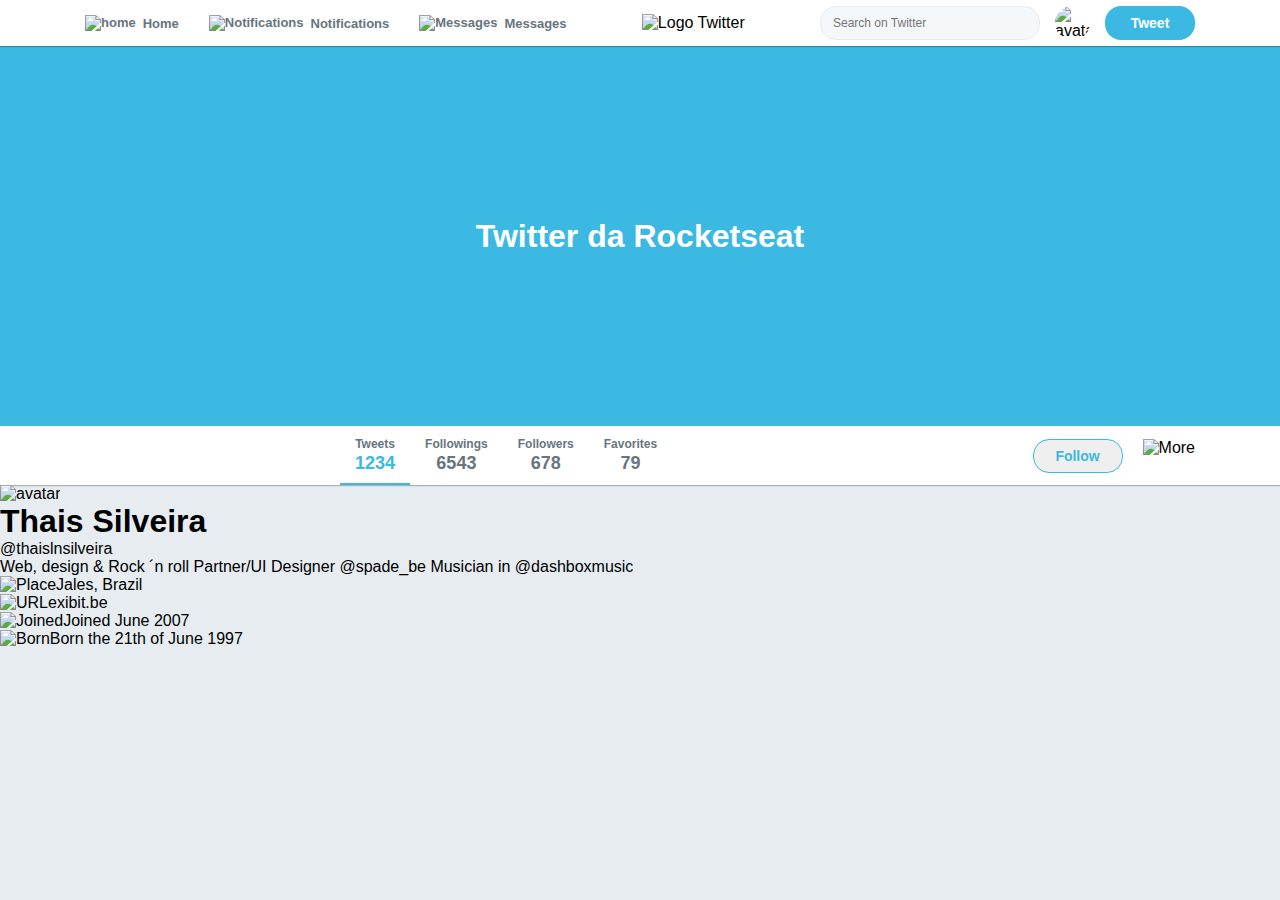
==== twitter/index.html @ e96ffdca "feat: add profile aside" ====
<!DOCTYPE html>
<html lang="en">
<head>
  <meta charset="UTF-8">
  <meta http-equiv="X-UA-Compatible" content="IE=edge">
  <meta name="viewport" content="width=device-width, initial-scale=1.0">
  <title>Twitter</title>

  <link rel="stylesheet" href="style.css">
</head>
<body>
  <header id="main-header">
    <div class="content">
      <nav>
        <ul>
          <li>
            <img src="/images/home.svg" alt="home">
            Home
          </li>
          <li>
            <img src="/images/notification.svg" alt="Notifications">
            Notifications
          </li>
          <li>
            <img src="/images/message.svg" alt="Messages">
            Messages
          </li>
        </ul>
      </nav>
      <img src="/images/logo.svg" alt="Logo Twitter">
    
      <div class="side">
        <input type="text" placeholder="Search on Twitter">
        <img src="/images/avatar.png" alt="avatar">
        <button>Tweet</button>
      </div> 
    </div> 
</header>
<div class="banner">
  <h1>Twitter da Rocketseat</h1>
</div>
<div class="bar">
  <div class="content">
    <ul>
      <li class="active">
        <span>Tweets</span>
        <strong>1234</strong>
      </li>
      <li>
        <span>Followings</span>
        <strong>6543</strong>
      </li>
      <li>
        <span>Followers</span>
        <strong>678</strong>
      </li>
      <li>
        <span>Favorites</span>
        <strong>79</strong>
      </li>
    </ul>
    <div class="actions">
      <button>Follow</button>
      <img src="/images/more.svg" alt="More">
    </div>
  </div>
</div>


<div class="wrapper-content">
  <aside class="profile">
    <img src="/images/avatar.png" alt="avatar">
    <h1>Thais Silveira</h1>
    <span>@thaislnsilveira</span>
    <p>
      Web, design & Rock ´n roll Partner/UI Designer @spade_be
      Musician in @dashboxmusic
    </p>
    <ul>
      <li><img src="/images/place.svg" alt="Place">Jales, Brazil</li>
      <li><img src="/images/url.svg" alt="URL">exibit.be</li>
      <li><img src="/images/joined.svg" alt="Joined">Joined June 2007</li>
      <li><img src="/images/born.svg" alt="Born">Born the 21th of June 1997</li>
      <!-- 04:56 -->
    </ul>
  </aside>
  <section class="timeline">
  </section>
  <aside class="widgets">
  </aside> 
</div>
</body>
</html>
---- twitter/style.css ----
* {
  margin: 0;
  padding: 0;
  box-sizing: border-box;
}

body {
  background: #e6ecf0;
  font-family: 'Helvetica Neue', 'Helvetica', Arial, sans-serif;
  text-rendering: optimizeLegibility !important;
  -webkit-font-smoothing: antialiased !important;
}

input, button {
  outline: 0;
}


.content {
  max-width: 1170px;
  margin: 0 auto;
  padding: 0 30px;
}

header#main-header .content {
  display: flex;
  align-items: center;
  justify-content: space-between;
  height: 100%;
}

header#main-header {  
  height: 46px;
  background: #fff;
  box-shadow: 0 1px 1px rgba(0, 0, 0, 0.25);
  position: relative;
  z-index: 1;

}

header#main-header nav ul {
  display: flex;
  list-style: none;
}

header#main-header nav ul li {
  display: flex;
  align-items: center;
  font-size: 13px;
  color: #667580;
  font-weight: bold;

  margin-left: 30px;
}

header#main-header nav ul li:first-child {
  margin: 0;
}

header#main-header nav ul li img  {
  margin-right: 7px;
}

header#main-header div.side {
  display: flex;
}

header#main-header div.side input {
  width: 220px;
  border: 1px solid #e6ecf0;
  height: 34px;
  padding: 0 30px 0 12px;
  border-radius: 16px;
  color: #667581;
  font-size: 12px;
  background: #f5f8fa url('/images/search.svg') no-repeat 190px center;
}

header#main-header div.side img{
  height: 34px;
  width: 35px;
  border-radius: 50%;
  margin: 0 15px;
}

header#main-header div.side button {
  height: 34px;
  background: #3bb9e3;


  display: flex;
  align-items: center;
  justify-content: center;

  width: 90px;
  font-weight: bold;
  font-size: 14px;
  color: #fff;
  border: 0;
  border-radius: 16px;
}

div.banner {
  height: 380px;
  width: 100%;
  background: #3bb9e3;

  display: flex;
  align-items: center;
  justify-content: center;

  color: #fff
}

div.bar {
  height: 59px;
  background: #fff;
  box-shadow: 0 1px 1px rgba(0, 0, 0, 0.25);
}

div.bar .content {
  display: flex;
  justify-content: space-between;
  align-items: center;
  padding-left: 285px;
  height: 100%;
}

div.bar .content ul {
  display: flex;
  list-style: none;
  height: 100%;
}

div.bar .content ul li {
  display: flex;
  flex-direction: column;
  justify-content: center;
  align-items: center;
  padding: 0 15px;
  position: relative;
}

div.bar .content ul li.active::after {
  content: '';
  width: 100%;
  height: 2px;
  position: absolute;
  bottom: 0;
  left: 0;
  background: #3bb9e3;
 
}

div.bar .content ul li span{
  color: #667580;
  font-size: 12px;
  font-weight: bold;
}

div.bar .content ul li strong{
  color: #667580;
  font-size: 18px;
  font-weight: bold;
  margin-top: 2px;
}

div.bar .content ul li.active strong {
  color: #3bb9e3;
}

div.bar .content .actions {
  display: flex;
}

div.bar .content .actions button {
  height: 34px;

  display: flex;
  align-items: center;
  justify-content: center;

  width: 90px;
  font-weight: bold;
  font-size: 14px;
  color: #3bb9e3;
  border: 1px solid #3bb9e3; 
  border-radius: 16px;

  margin-right: 20px;
}
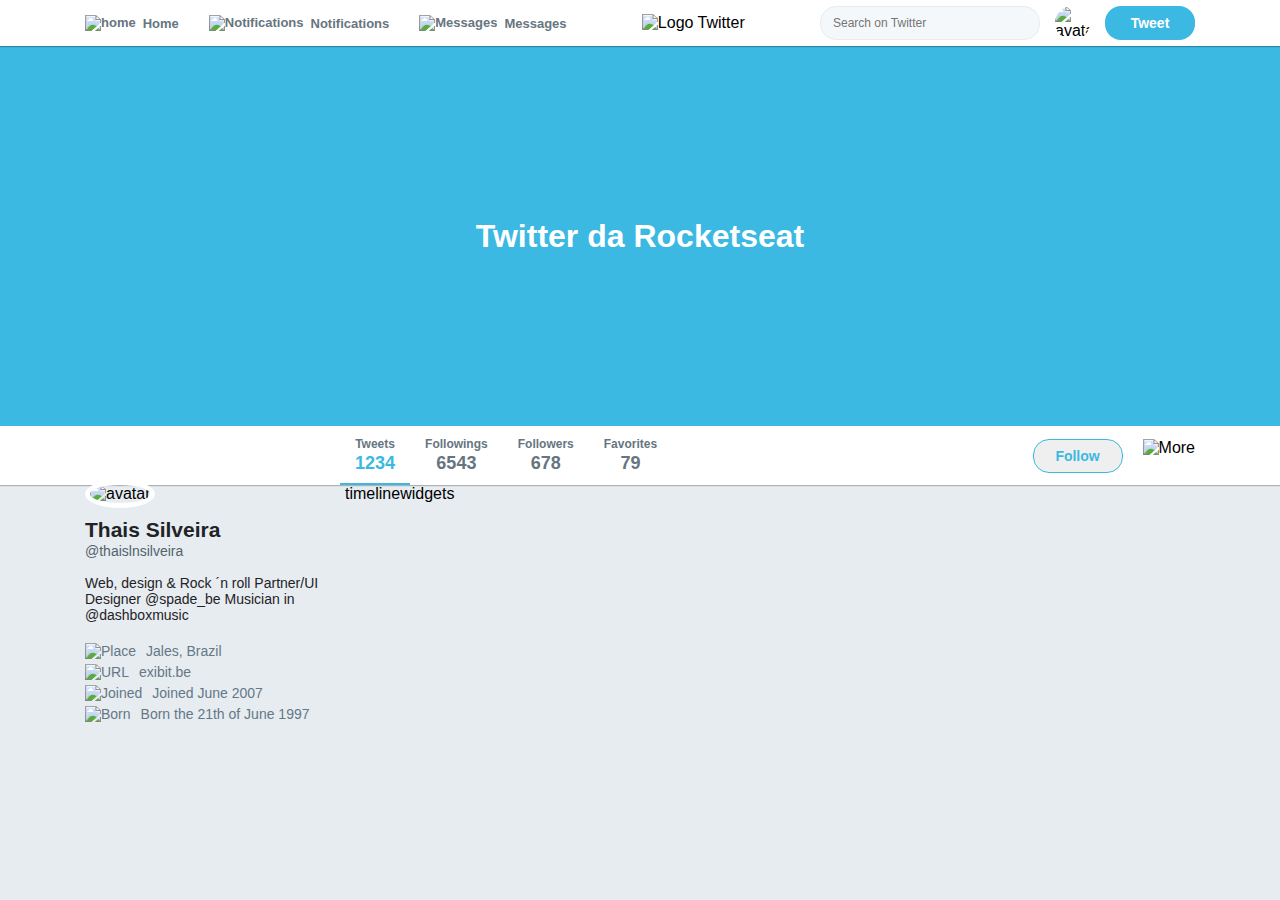
==== commit 59a1b883: "style? add profile style" ====
--- a/twitter/index.html
+++ b/twitter/index.html
@@ -67,9 +67,9 @@
 </div>
 
 
-<div class="wrapper-content">
+<div class="wrapper-content content">
   <aside class="profile">
-    <img src="/images/avatar.png" alt="avatar">
+    <img class="avatar" src="/images/avatar.png" alt="avatar">
     <h1>Thais Silveira</h1>
     <span>@thaislnsilveira</span>
     <p>
@@ -81,12 +81,13 @@
       <li><img src="/images/url.svg" alt="URL">exibit.be</li>
       <li><img src="/images/joined.svg" alt="Joined">Joined June 2007</li>
       <li><img src="/images/born.svg" alt="Born">Born the 21th of June 1997</li>
-      <!-- 04:56 -->
     </ul>
   </aside>
   <section class="timeline">
+    timeline
   </section>
   <aside class="widgets">
+    widgets
   </aside> 
 </div>
 </body>
--- a/twitter/style.css
+++ b/twitter/style.css
@@ -190,3 +190,60 @@
   margin-right: 20px;
 }
 
+div.wrapper-content  {
+  display: flex;
+}
+
+div.wrapper-content  aside.profile {
+  width: 260px;
+}
+
+div.wrapper-content  aside.profile img.avatar{
+  width: 200px;
+  height: 200px;
+  border-radius: 50%;
+  border: 5px solid #fff;
+  margin-top: -130px;
+}
+
+div.wrapper-content  aside.profile h1 {
+  font-size: 21px;
+  color: #1f2226;
+  margin-top: 10px;
+}
+
+div.wrapper-content  aside.profile span {
+  font-size: 14px;
+  color: #53626c;
+}
+
+div.wrapper-content  aside.profile p {
+  font-size: 14px;
+  color: #1f2226;
+  margin-top: 15px;
+}
+
+div.wrapper-content  aside.profile ul {
+  margin-top: 20px;
+  list-style: none;
+}
+
+div.wrapper-content  aside.profile li {
+  font-size: 14px;
+  color: #657786;
+
+  display: flex;
+  align-items: center;
+
+  margin-top: 5px;
+}
+
+div.wrapper-content  aside.profile li:first-child {
+  margin: 0;
+}
+
+div.wrapper-content  aside.profile li img{
+  margin-right: 10px;
+}
+
+/* //10:59 */
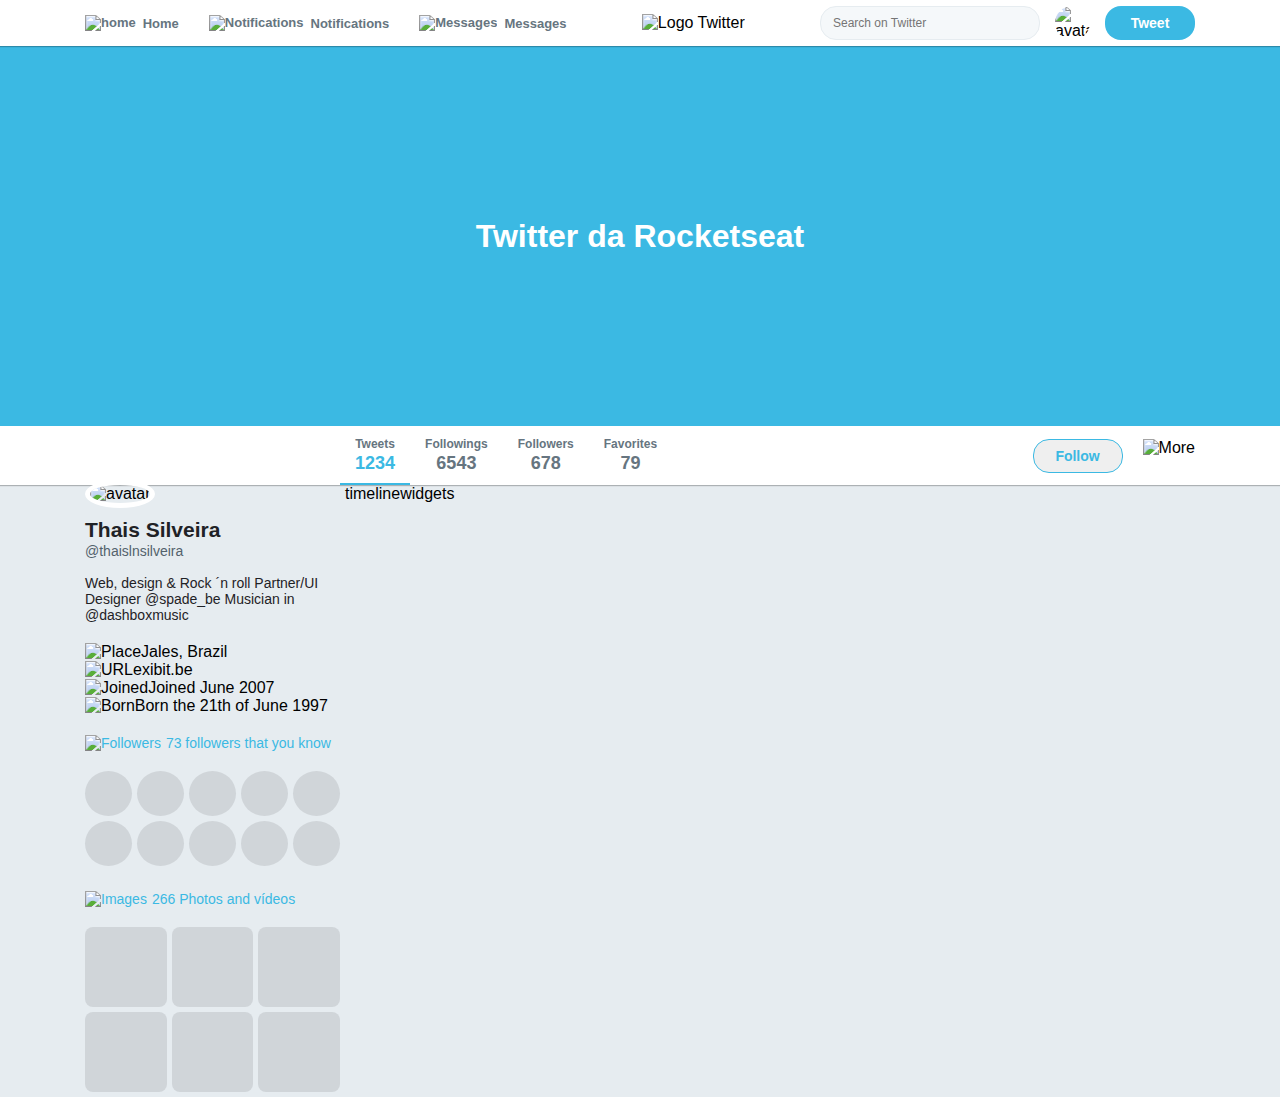
==== commit 6c085dd7: "style: finishing profile" ====
--- a/twitter/index.html
+++ b/twitter/index.html
@@ -12,7 +12,7 @@
   <header id="main-header">
     <div class="content">
       <nav>
-        <ul>
+        <ul class="list">
           <li>
             <img src="/images/home.svg" alt="home">
             Home
@@ -82,6 +82,34 @@
       <li><img src="/images/joined.svg" alt="Joined">Joined June 2007</li>
       <li><img src="/images/born.svg" alt="Born">Born the 21th of June 1997</li>
     </ul>
+
+    <div class="widget followers">
+      <strong> <img src="/images/followers.svg" alt="Followers"> 73 followers that you know</strong>
+      <ul>
+        <li></li>
+        <li></li>
+        <li></li>
+        <li></li>
+        <li></li>
+        <li></li>
+        <li></li>
+        <li></li>
+        <li></li>
+        <li></li>
+      </ul>
+    </div>
+
+    <div class="widget images">
+      <strong> <img src="/images/images.svg" alt="Images"> 266 Photos and vídeos</strong>
+      <ul>
+        <li></li>
+        <li></li>
+        <li></li>
+        <li></li>
+        <li></li>
+        <li></li>        
+      </ul>
+    </div>
   </aside>
   <section class="timeline">
     timeline
--- a/twitter/style.css
+++ b/twitter/style.css
@@ -228,7 +228,7 @@
   list-style: none;
 }
 
-div.wrapper-content  aside.profile li {
+div.wrapper-content  aside.profile ul.list li {
   font-size: 14px;
   color: #657786;
 
@@ -238,12 +238,62 @@
   margin-top: 5px;
 }
 
-div.wrapper-content  aside.profile li:first-child {
+div.wrapper-content  aside.profile ul.list li:first-child {
   margin: 0;
 }
 
-div.wrapper-content  aside.profile li img{
+div.wrapper-content  aside.profile ul.list li img{
   margin-right: 10px;
 }
 
-/* //10:59 */
+div.wrapper-content  aside.profile .widget {
+  margin-top: 20px;
+}
+
+div.wrapper-content  aside.profile .widget strong {
+  font-weight: normal;
+  color: #3bb9e3;
+  font-size: 14px;
+  display: flex;
+  align-items: center;
+}
+
+div.wrapper-content  aside.profile .widget strong img {
+  margin-right: 5px;
+}
+
+div.wrapper-content  aside.profile .followers ul {
+  list-style: none;
+  display: flex;
+  flex-wrap: wrap;
+  align-content: flex-start;
+  align-items: flex-start;
+}
+
+div.wrapper-content  aside.profile .followers ul li {
+  width: 45px;
+  height: 45px;
+  background: #d0d5d9;
+  border-radius: 50%;
+  flex: 1 0 auto;
+  margin: 0 5px 5px 0;
+}
+
+div.wrapper-content  aside.profile .images ul {
+  list-style: none;
+  display: flex;
+  flex-wrap: wrap;
+  align-content: flex-start;
+  align-items: flex-start;
+}
+
+div.wrapper-content  aside.profile .images ul li {
+  width: 80px;
+  height: 80px;
+  background: #d0d5d9;
+  border-radius: 8px;
+  flex: 1 0 auto;
+  margin: 0 5px 5px 0;
+}
+
+
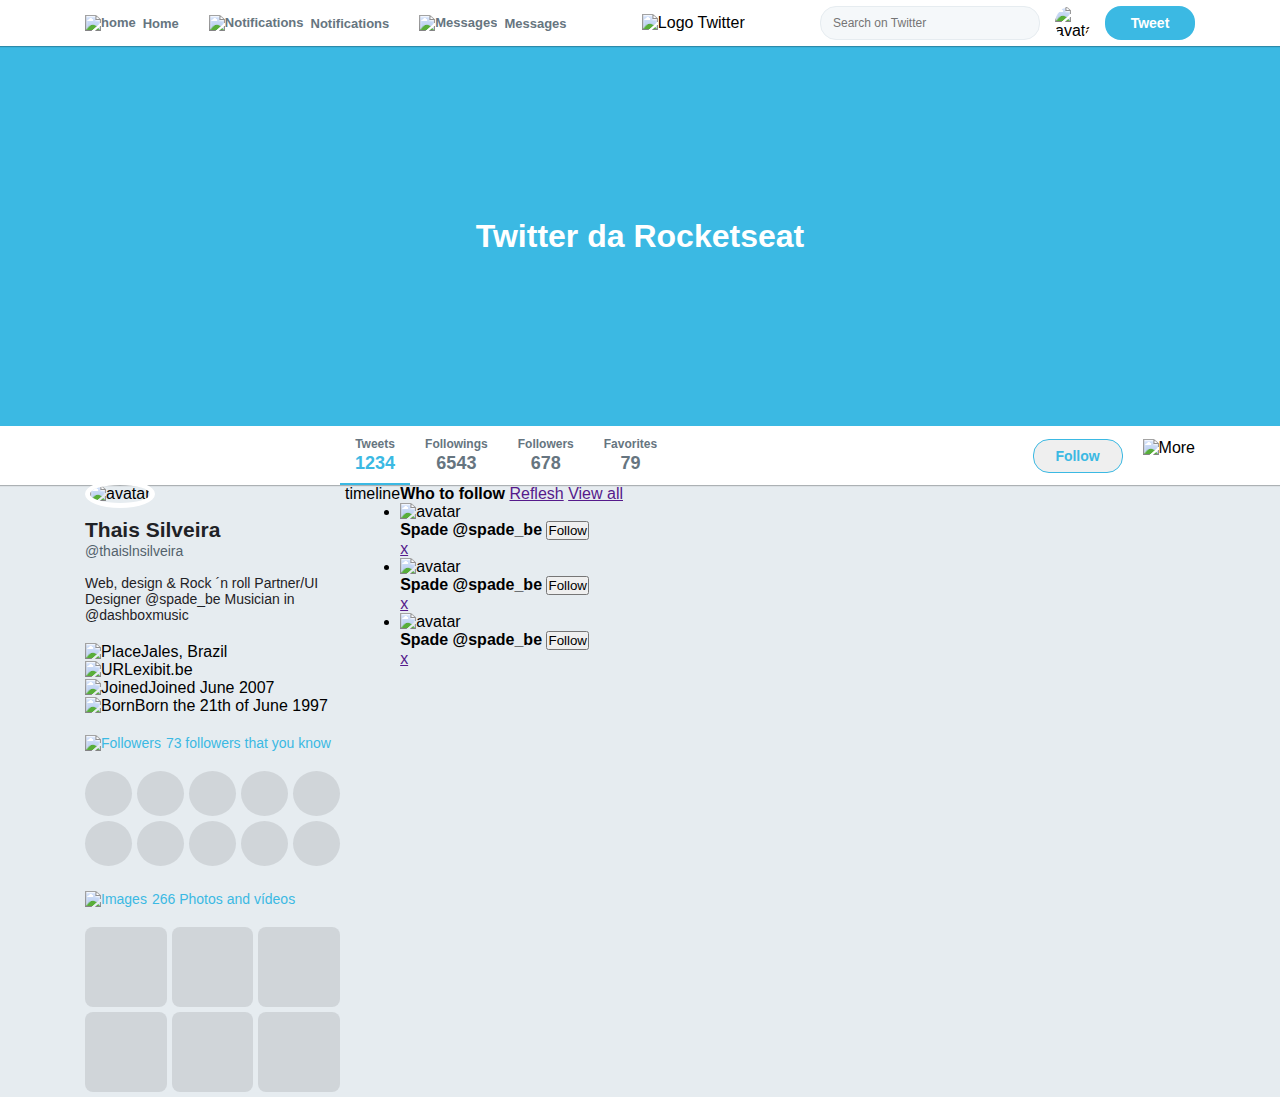
==== commit a75f3fcb: "feat: add widgets" ====
--- a/twitter/index.html
+++ b/twitter/index.html
@@ -115,7 +115,49 @@
     timeline
   </section>
   <aside class="widgets">
-    widgets
+    <div class="widget follow">
+      <div class="title">
+          <strong>Who to follow</strong>
+          <a href="">Reflesh</a>
+          <a href="">View all</a>
+      </div>
+      <ul>
+        <li>
+          <div class="profile">
+            <img src="/images//avatar.png" alt="avatar">
+            <div class="info">
+              <strong>Spade <span>@spade_be</span></strong>
+              <button>Follow</button>
+            </div>
+          </div>
+          <a href="">x</a>         
+        </li>
+         <li>
+          <div class="profile">
+            <img src="/images//avatar.png" alt="avatar">
+            <div class="info">
+              <strong>Spade <span>@spade_be</span></strong>
+              <button>Follow</button>
+            </div>
+          </div>
+          <a href="">x</a>         
+        </li>
+         <li>
+          <div class="profile">
+            <img src="/images//avatar.png" alt="avatar">
+            <div class="info">
+              <strong>Spade <span>@spade_be</span></strong>
+              <button>Follow</button>
+            </div>
+          </div>
+          <a href="">x</a>         
+        </li>
+        <!-- 05:31 -->
+      </ul>
+    </div>
+     <div class="widget trends">
+
+    </div>
   </aside> 
 </div>
 </body>
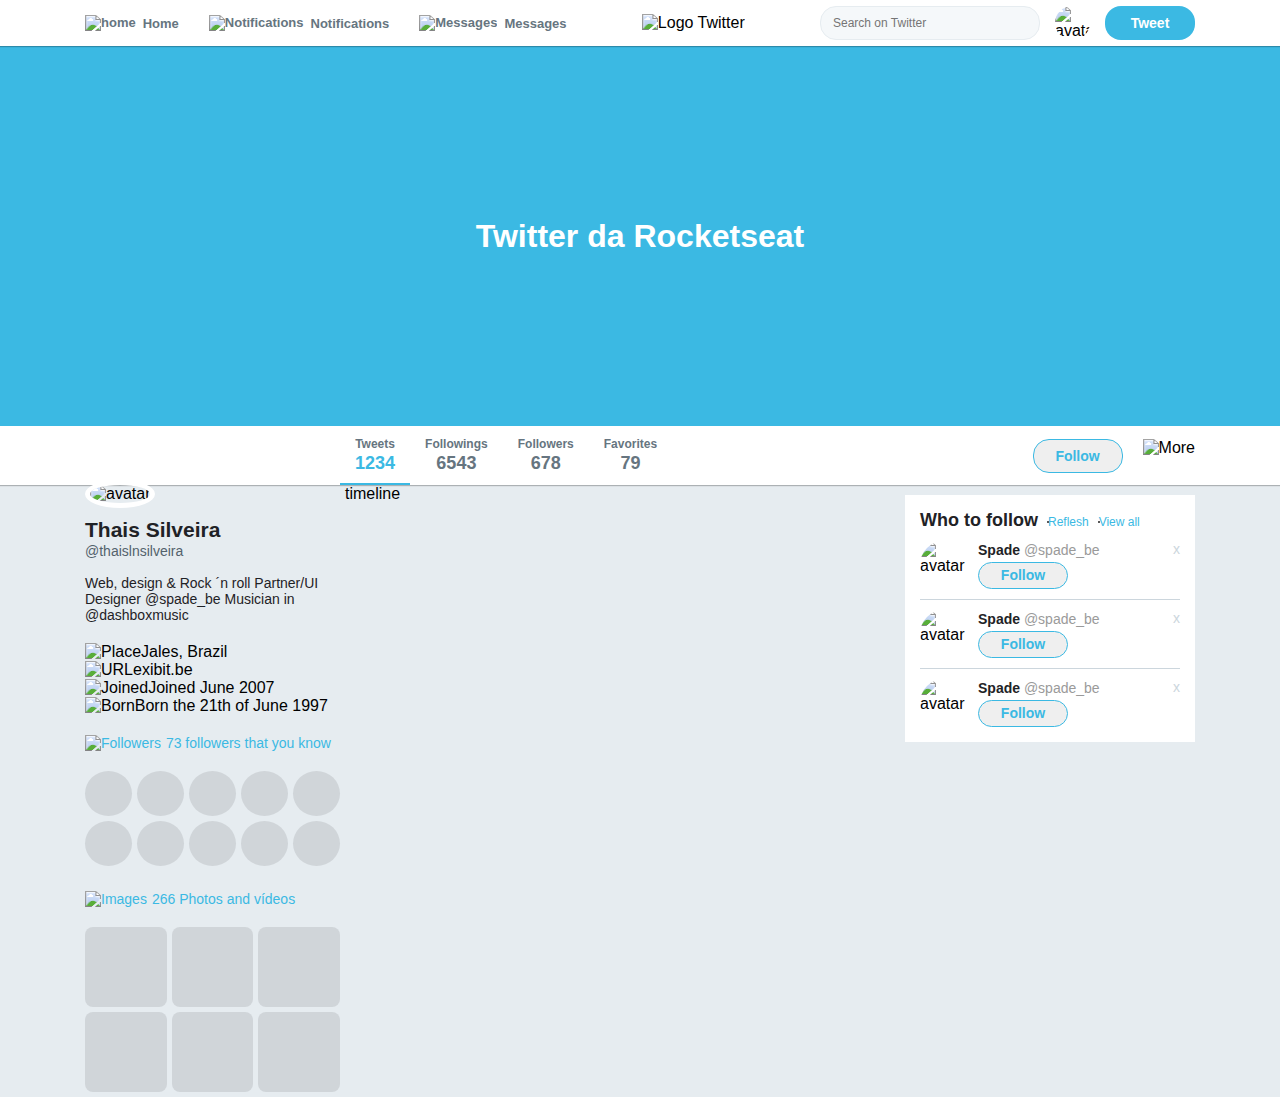
==== commit c37a15fb: "style: add profile" ====
--- a/twitter/index.html
+++ b/twitter/index.html
@@ -155,9 +155,6 @@
         <!-- 05:31 -->
       </ul>
     </div>
-     <div class="widget trends">
-
-    </div>
   </aside> 
 </div>
 </body>
--- a/twitter/style.css
+++ b/twitter/style.css
@@ -296,4 +296,121 @@
   margin: 0 5px 5px 0;
 }
 
-
+div.wrapper-content .timeline {
+  flex: 1;
+}  
+
+div.wrapper-content aside.widgets {
+  width: 290px;
+  margin-top: 10px;
+}
+
+div.wrapper-content aside.widgets .widget {
+  background: #fff;
+  padding: 15px;
+}
+
+div.wrapper-content aside.widgets .widget .title {
+  display: flex;
+  align-items: baseline;
+}
+
+div.wrapper-content aside.widgets .widget .title strong {
+ font-size: 18px;
+ color: #1f2226;
+}
+
+div.wrapper-content aside.widgets .widget .title a {
+  color: #3bb9e3;
+  font-size: 12px;
+  text-decoration: none;
+  position: relative;
+  padding-left: 10px;
+}
+
+div.wrapper-content aside.widgets .widget .title a::before {
+  content: '';
+  width: 2px;
+  height: 2px;
+  border-radius: 50%;
+  margin-left: 5px;
+  margin-right: 5px;
+  background: #222;
+  position: absolute;
+  left: 4px;
+  top: 6px;
+}
+
+div.wrapper-content aside.widgets .follow ul {
+  list-style: none;
+  margin-top: 10px;
+}
+
+div.wrapper-content aside.widgets .follow ul li {
+  display: flex;
+  justify-content: space-between;
+  border-bottom: 1px solid #ccd6dd;
+  padding-bottom: 10px;
+  margin-bottom: 10px;
+}
+
+div.wrapper-content aside.widgets .follow ul li:last-child {
+  margin-bottom: 0;
+  padding-bottom: 0;
+  border: 0;
+}
+
+div.wrapper-content aside.widgets .follow ul li .profile {
+  display: flex;
+  align-items: center;
+}
+
+div.wrapper-content aside.widgets .follow ul li .profile img {
+  width: 48px;
+  height: 48px;
+  border-radius: 50%;
+}
+
+div.wrapper-content aside.widgets .follow ul li .profile .info {
+  margin-left: 10px;
+  display: flex;
+  flex-direction: column;
+}
+
+div.wrapper-content aside.widgets .follow ul li .profile .info strong {
+  font-size: 14px;
+  color: #1f2326;
+}
+
+div.wrapper-content aside.widgets .follow ul li .profile .info strong span {
+  font-weight: normal;
+  color: #9a9a9a;
+}
+
+div.wrapper-content aside.widgets .follow ul li .profile .info button {
+  
+  height: 27px;
+
+  margin-top: 4px;
+
+  display: flex;
+  align-items: center;
+  justify-content: center;
+
+  width: 90px;
+  font-weight: bold;
+  font-size: 14px;
+  color: #3bb9e3;
+  border: 1px solid #3bb9e3; 
+  border-radius: 16px;
+}
+
+div.wrapper-content aside.widgets .follow ul li > a {
+  color: #ccd6dd;
+  text-decoration: none;
+  font-size: 14px;
+}
+
+
+
+
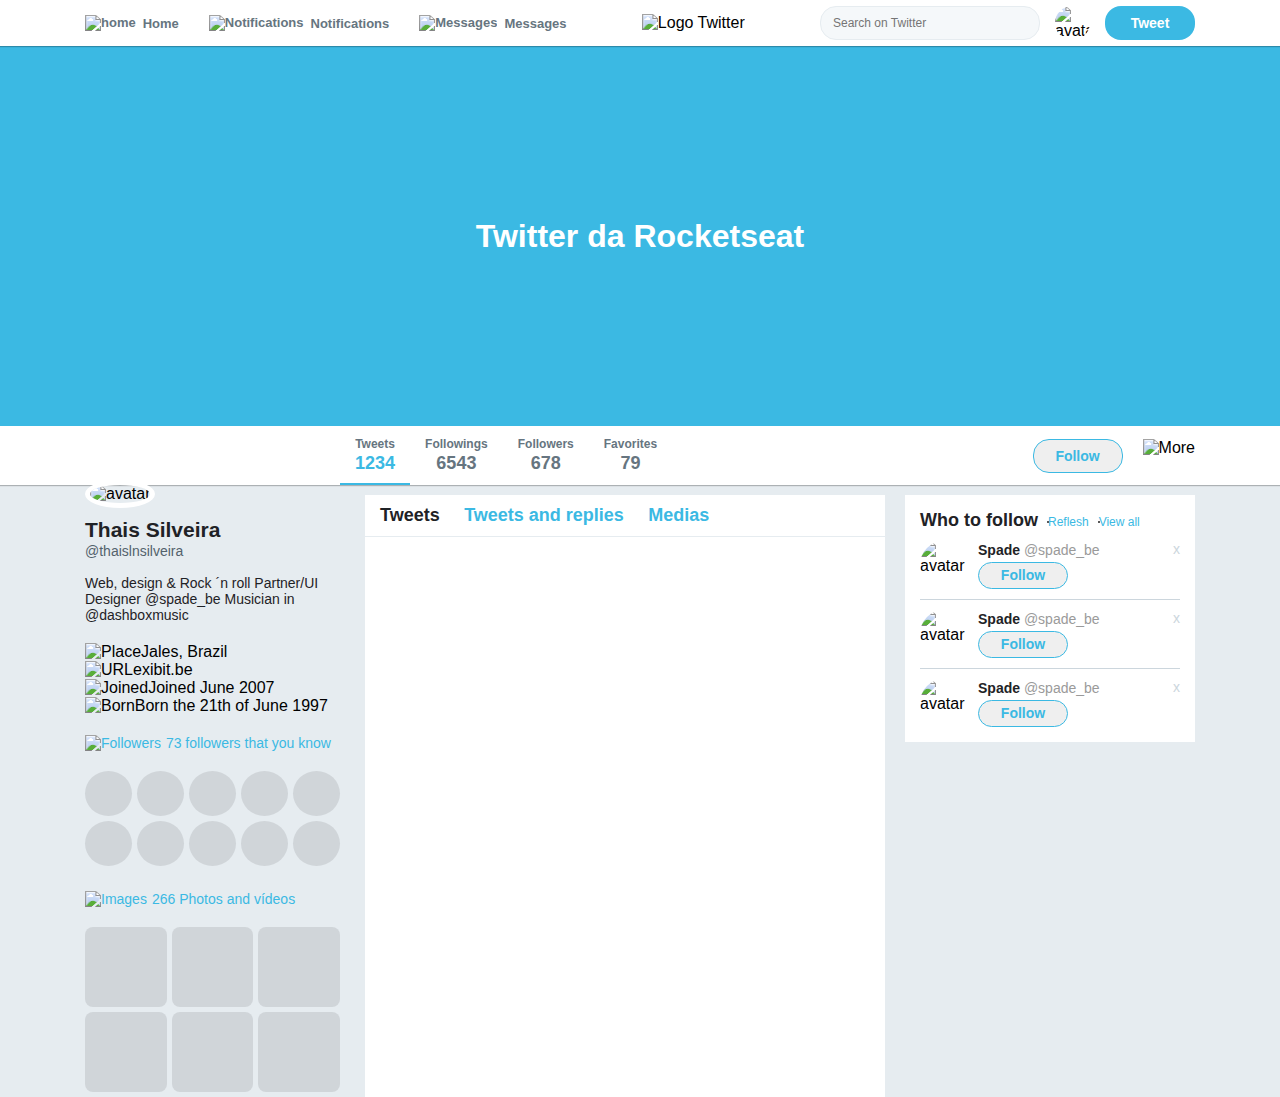
==== commit 236260e2: "feat: add nav" ====
--- a/twitter/index.html
+++ b/twitter/index.html
@@ -112,7 +112,12 @@
     </div>
   </aside>
   <section class="timeline">
-    timeline
+    <nav>
+      <a href="" class="active">Tweets</a>
+      <a href="">Tweets and replies</a>
+      <a href="">Medias</a>
+    </nav>
+    <!-- 03:34 -->
   </section>
   <aside class="widgets">
     <div class="widget follow">
@@ -152,7 +157,6 @@
           </div>
           <a href="">x</a>         
         </li>
-        <!-- 05:31 -->
       </ul>
     </div>
   </aside> 
--- a/twitter/style.css
+++ b/twitter/style.css
@@ -298,6 +298,29 @@
 
 div.wrapper-content .timeline {
   flex: 1;
+  background: #fff;
+  margin: 10px 20px 0;
+}  
+
+div.wrapper-content .timeline nav {
+  border-bottom: 1px solid #e6ecf0;
+  padding: 10px 15px;
+}  
+ 
+div.wrapper-content .timeline nav a {
+ text-decoration: none;
+ color: #3bb9e3;
+ font-size: 18px;
+ font-weight: bold;
+ margin-left: 20px;
+}  
+
+div.wrapper-content .timeline nav a:first-child {
+ margin: 0;
+}  
+
+div.wrapper-content .timeline nav a.active {
+ color: #1f2226;
 }  
 
 div.wrapper-content aside.widgets {
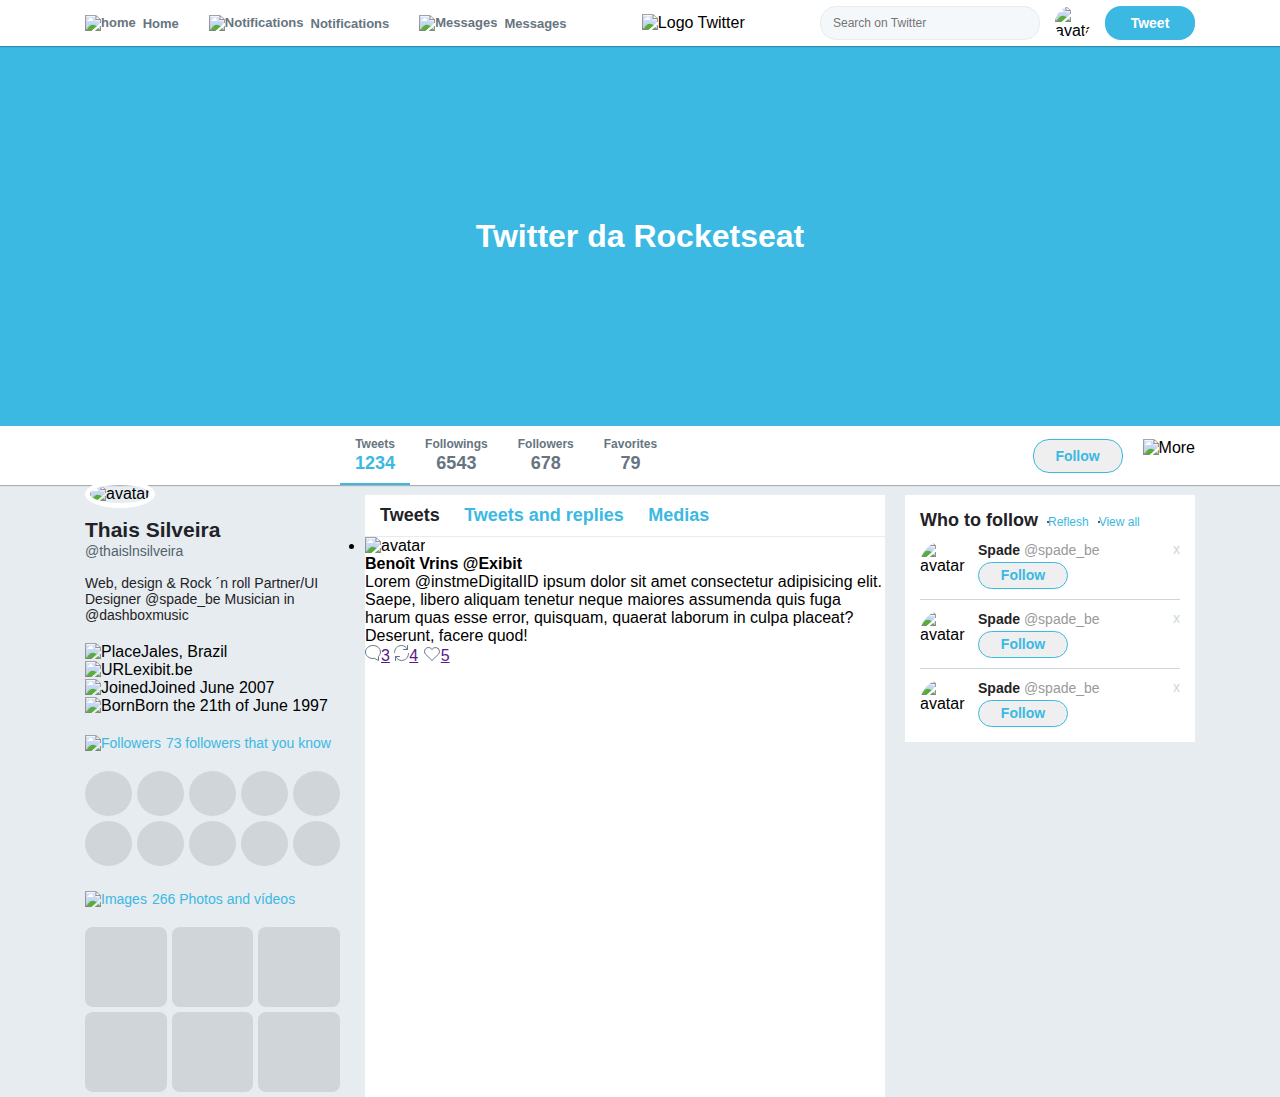
==== commit 61095305: "feat; add ul tweets" ====
--- a/twitter/index.html
+++ b/twitter/index.html
@@ -117,7 +117,26 @@
       <a href="">Tweets and replies</a>
       <a href="">Medias</a>
     </nav>
-    <!-- 03:34 -->
+    <ul class="tweets">
+      <li>
+        <img src="/images/avatar.png" alt="avatar">
+        <div class="info">
+          <strong>Benoît Vrins <span>@Exibit</span> </strong>
+          <p>
+            Lorem @instmeDigitalID ipsum dolor sit amet consectetur adipisicing
+            elit. Saepe, libero aliquam tenetur neque maiores 
+            assumenda quis fuga harum quas esse error, quisquam, 
+            quaerat laborum in culpa placeat? Deserunt, facere quod!
+          </p>
+          <div class="actions">
+            <a href=""> <img src="images/comments.svg" alt="Comments">3</a>
+            <a href=""> <img src="images/retweet.svg" alt="Retweet">4</a>
+            <a href=""> <img src="images/like.svg" alt="Like">5</a>
+          </div>
+        </div>
+      </li>
+    </ul>
+    <!-- 07:35 -->
   </section>
   <aside class="widgets">
     <div class="widget follow">
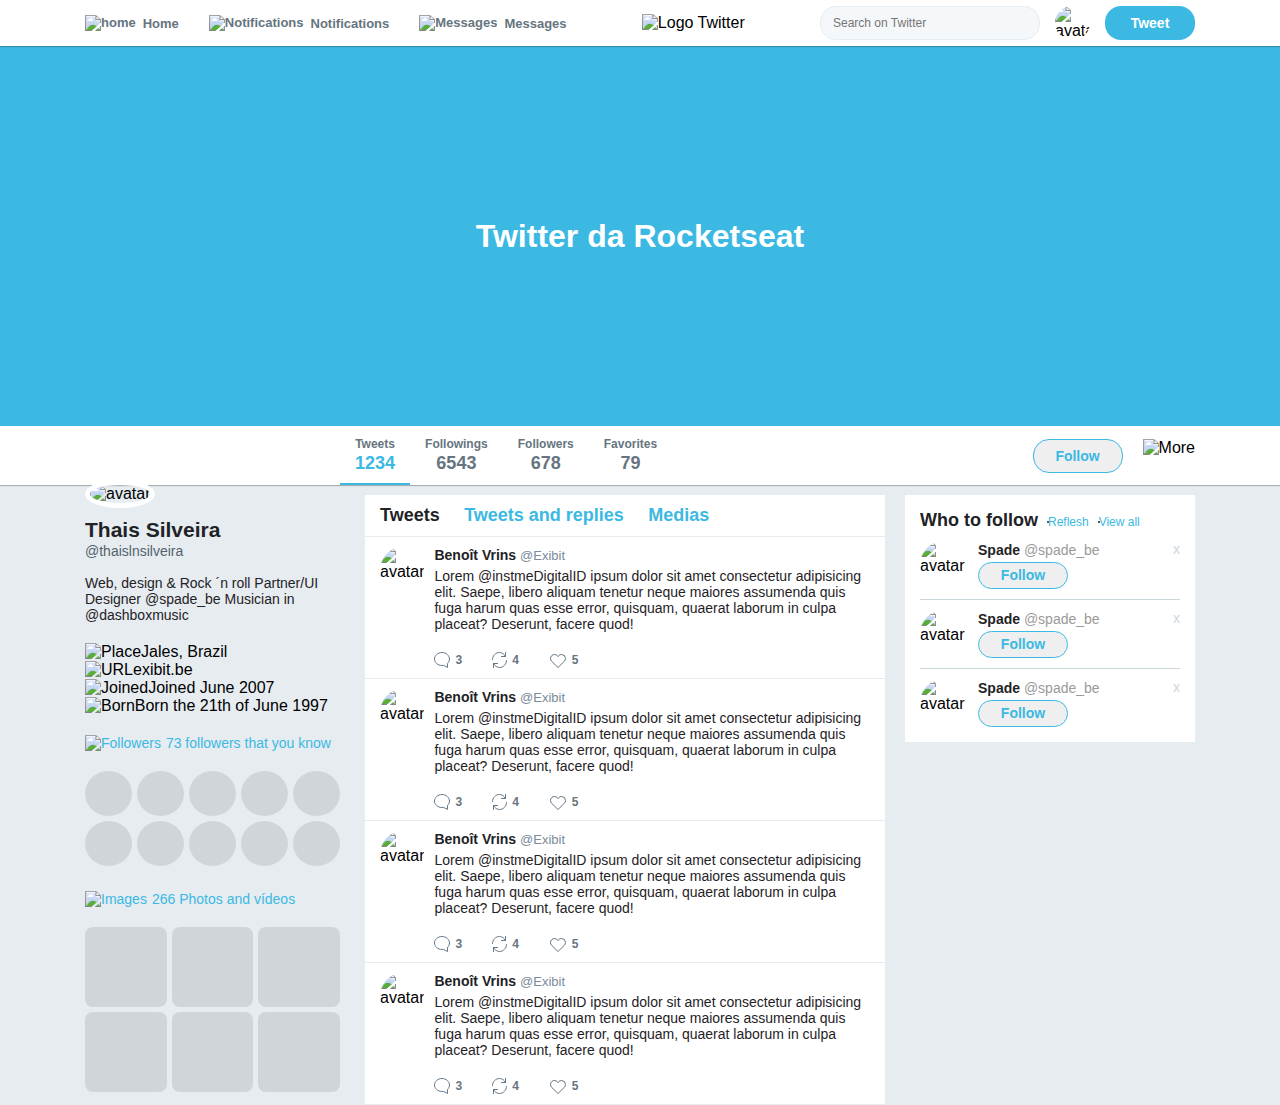
==== commit 634d48f3: "fix: finishing timeline" ====
--- a/twitter/index.html
+++ b/twitter/index.html
@@ -135,8 +135,58 @@
           </div>
         </div>
       </li>
+       <li>
+        <img src="/images/avatar.png" alt="avatar">
+        <div class="info">
+          <strong>Benoît Vrins <span>@Exibit</span> </strong>
+          <p>
+            Lorem @instmeDigitalID ipsum dolor sit amet consectetur adipisicing
+            elit. Saepe, libero aliquam tenetur neque maiores 
+            assumenda quis fuga harum quas esse error, quisquam, 
+            quaerat laborum in culpa placeat? Deserunt, facere quod!
+          </p>
+          <div class="actions">
+            <a href=""> <img src="images/comments.svg" alt="Comments">3</a>
+            <a href=""> <img src="images/retweet.svg" alt="Retweet">4</a>
+            <a href=""> <img src="images/like.svg" alt="Like">5</a>
+          </div>
+        </div>
+      </li>
+       <li>
+        <img src="/images/avatar.png" alt="avatar">
+        <div class="info">
+          <strong>Benoît Vrins <span>@Exibit</span> </strong>
+          <p>
+            Lorem @instmeDigitalID ipsum dolor sit amet consectetur adipisicing
+            elit. Saepe, libero aliquam tenetur neque maiores 
+            assumenda quis fuga harum quas esse error, quisquam, 
+            quaerat laborum in culpa placeat? Deserunt, facere quod!
+          </p>
+          <div class="actions">
+            <a href=""> <img src="images/comments.svg" alt="Comments">3</a>
+            <a href=""> <img src="images/retweet.svg" alt="Retweet">4</a>
+            <a href=""> <img src="images/like.svg" alt="Like">5</a>
+          </div>
+        </div>
+      </li>
+       <li>
+        <img src="/images/avatar.png" alt="avatar">
+        <div class="info">
+          <strong>Benoît Vrins <span>@Exibit</span> </strong>
+          <p>
+            Lorem @instmeDigitalID ipsum dolor sit amet consectetur adipisicing
+            elit. Saepe, libero aliquam tenetur neque maiores 
+            assumenda quis fuga harum quas esse error, quisquam, 
+            quaerat laborum in culpa placeat? Deserunt, facere quod!
+          </p>
+          <div class="actions">
+            <a href=""> <img src="images/comments.svg" alt="Comments">3</a>
+            <a href=""> <img src="images/retweet.svg" alt="Retweet">4</a>
+            <a href=""> <img src="images/like.svg" alt="Like">5</a>
+          </div>
+        </div>
+      </li>
     </ul>
-    <!-- 07:35 -->
   </section>
   <aside class="widgets">
     <div class="widget follow">
--- a/twitter/style.css
+++ b/twitter/style.css
@@ -322,6 +322,69 @@
 div.wrapper-content .timeline nav a.active {
  color: #1f2226;
 }  
+
+div.wrapper-content .timeline ul.tweets {
+ list-style: none;
+}  
+
+div.wrapper-content .timeline ul.tweets li {
+  border-bottom: 1px solid #e6ecf0;
+  padding: 10px 15px;
+  display: flex;
+}  
+
+div.wrapper-content .timeline ul.tweets li > img {
+  width: 48px;
+  height: 48px;
+  border-radius: 50%;
+}
+
+div.wrapper-content .timeline ul.tweets li .info {
+  margin-left: 10px;
+  display: flex;
+  flex-direction: column;
+}
+
+
+div.wrapper-content .timeline ul.tweets li .info strong {
+  font-size: 14px;
+  color:#1f2226;
+}
+
+div.wrapper-content .timeline ul.tweets li .info strong span {
+  font-weight: normal;
+  font-size: 13px;
+  color:#7b8b9a;
+}
+
+div.wrapper-content .timeline ul.tweets li .info p {
+  font-size: 14px;
+  color:#1f2226;
+  margin-top: 5px;
+}
+
+div.wrapper-content .timeline ul.tweets li .actions  {
+  display: flex;
+  margin-top: 20px;
+}
+
+div.wrapper-content .timeline ul.tweets li .actions a {
+  display: flex;
+  align-items: center;
+  text-decoration: none;
+  color: #667580;
+  font-weight: bold;
+  font-size: 12px;
+  margin-left: 30px;
+}
+
+div.wrapper-content .timeline ul.tweets li .actions a:first-child {
+  margin-left: 0;
+}
+
+div.wrapper-content .timeline ul.tweets li .actions a  img{
+  margin-right: 5px;
+}
 
 div.wrapper-content aside.widgets {
   width: 290px;
